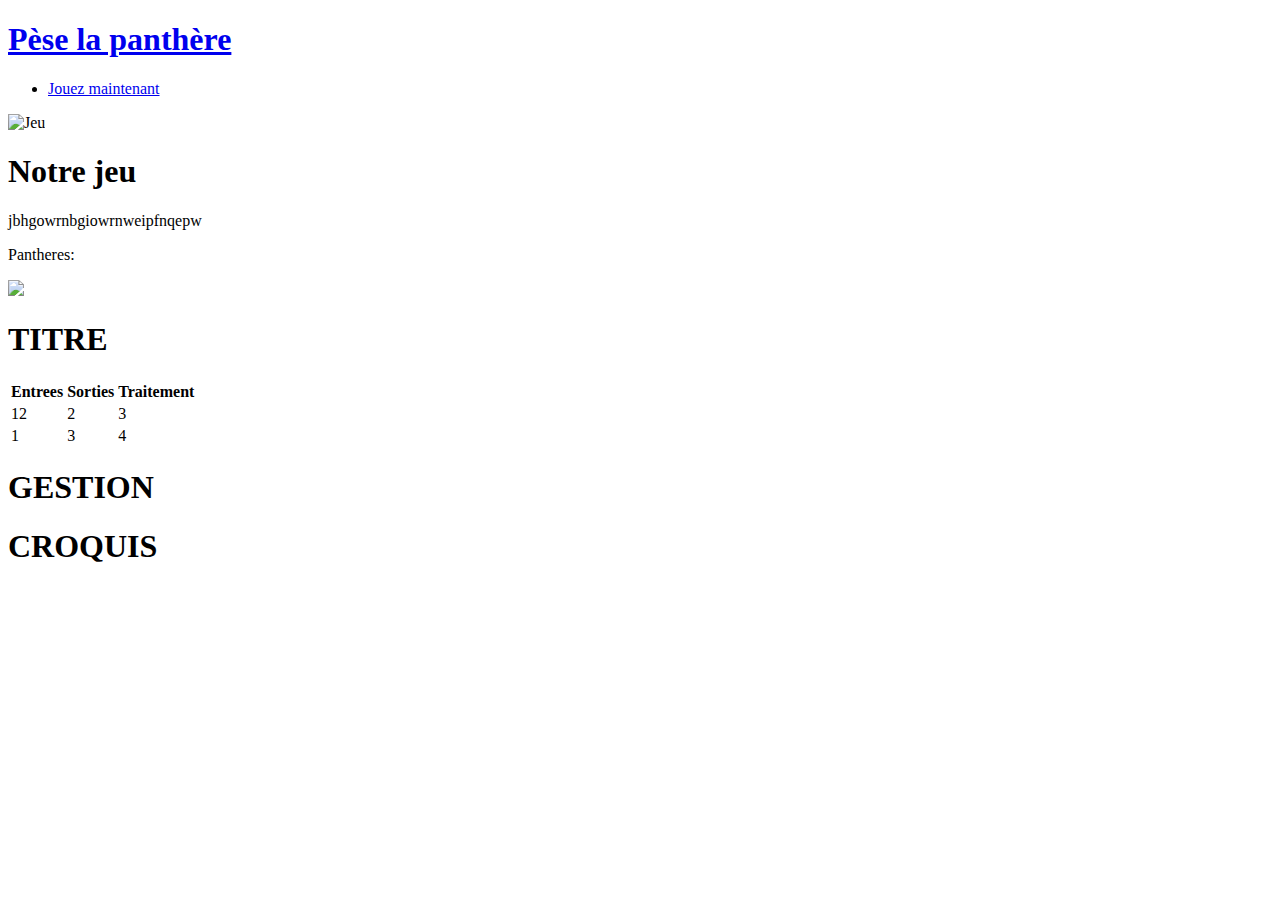
==== apprenez.html @ 814bbf7b "Add files via upload" ====
<!doctype HTML>
<html>

<head>
  <meta charset="utf-8">
  <title>Pèse la panthère</title>
  <link rel="icon" type="image/jpg" href="images/favicon.png">
  <link rel="preconnect" href="https://fonts.googleapis.com">
  <link rel="stylesheet" href="css/apprenez.css">
  <link rel="preconnect" href="https://fonts.gstatic.com" crossorigin>
  <link href="https://fonts.googleapis.com/css2?family=Open+Sans:wght@400;800&display=swap" rel="stylesheet">
</head>

<body>
  <a href="https://jalmih08.github.io/biographie">
    <h1 class="nom">Pèse la panthère</h1>
  </a>
  <nav>
    <ul class="nav-ul">
      <li><a href="jeux.html">Jouez maintenant</a></li>
    </ul>
  </nav>

<section class="debut">

  <div class="container">

    <div class="box box1">
      <img class="jeu" src="images/jeu.png" alt="Jeu">
    </div>

    <div class="box box2">
      <h1>Notre jeu</h1>
      <p>jbhgowrnbgiowrnweipfnqepw</p>
    </div>

    <div class="box box3">
      <p class="text">Pantheres: <span id="conteur"></span></p>
      <img id="btn" src="images/patriotes.png" onclick="clicked()" width="250px" />
    </div>

  </div>

  </section>

  <section class="ets-section">
<h1>TITRE</h1>
<table>
<tr>
  <th>Entrees</th>
  <th>Sorties</th>
  <th>Traitement</th>
</tr>
<tr>
  <td>12</td>
  <td>2</td>
  <td>3</td>
</tr>
<tr>
  <td>1</td>
  <td>3</td>
  <td>4</td>
</tr>
</table>
  </section>

  <section class="gestion">
<h1>GESTION</h1>
  </section>

  <section class="croquis">
<h1>CROQUIS</h1>
  </section>

  <script>
    let clickConteur = 0;
    let point = 1
    document.getElementById("pointParClick").innerHTML = "Points par click: " + point;
    function clicked() {
      clickConteur += point;
      document.getElementById("conteur").innerHTML = clickConteur;
    }
  </script>
</body>

</html>
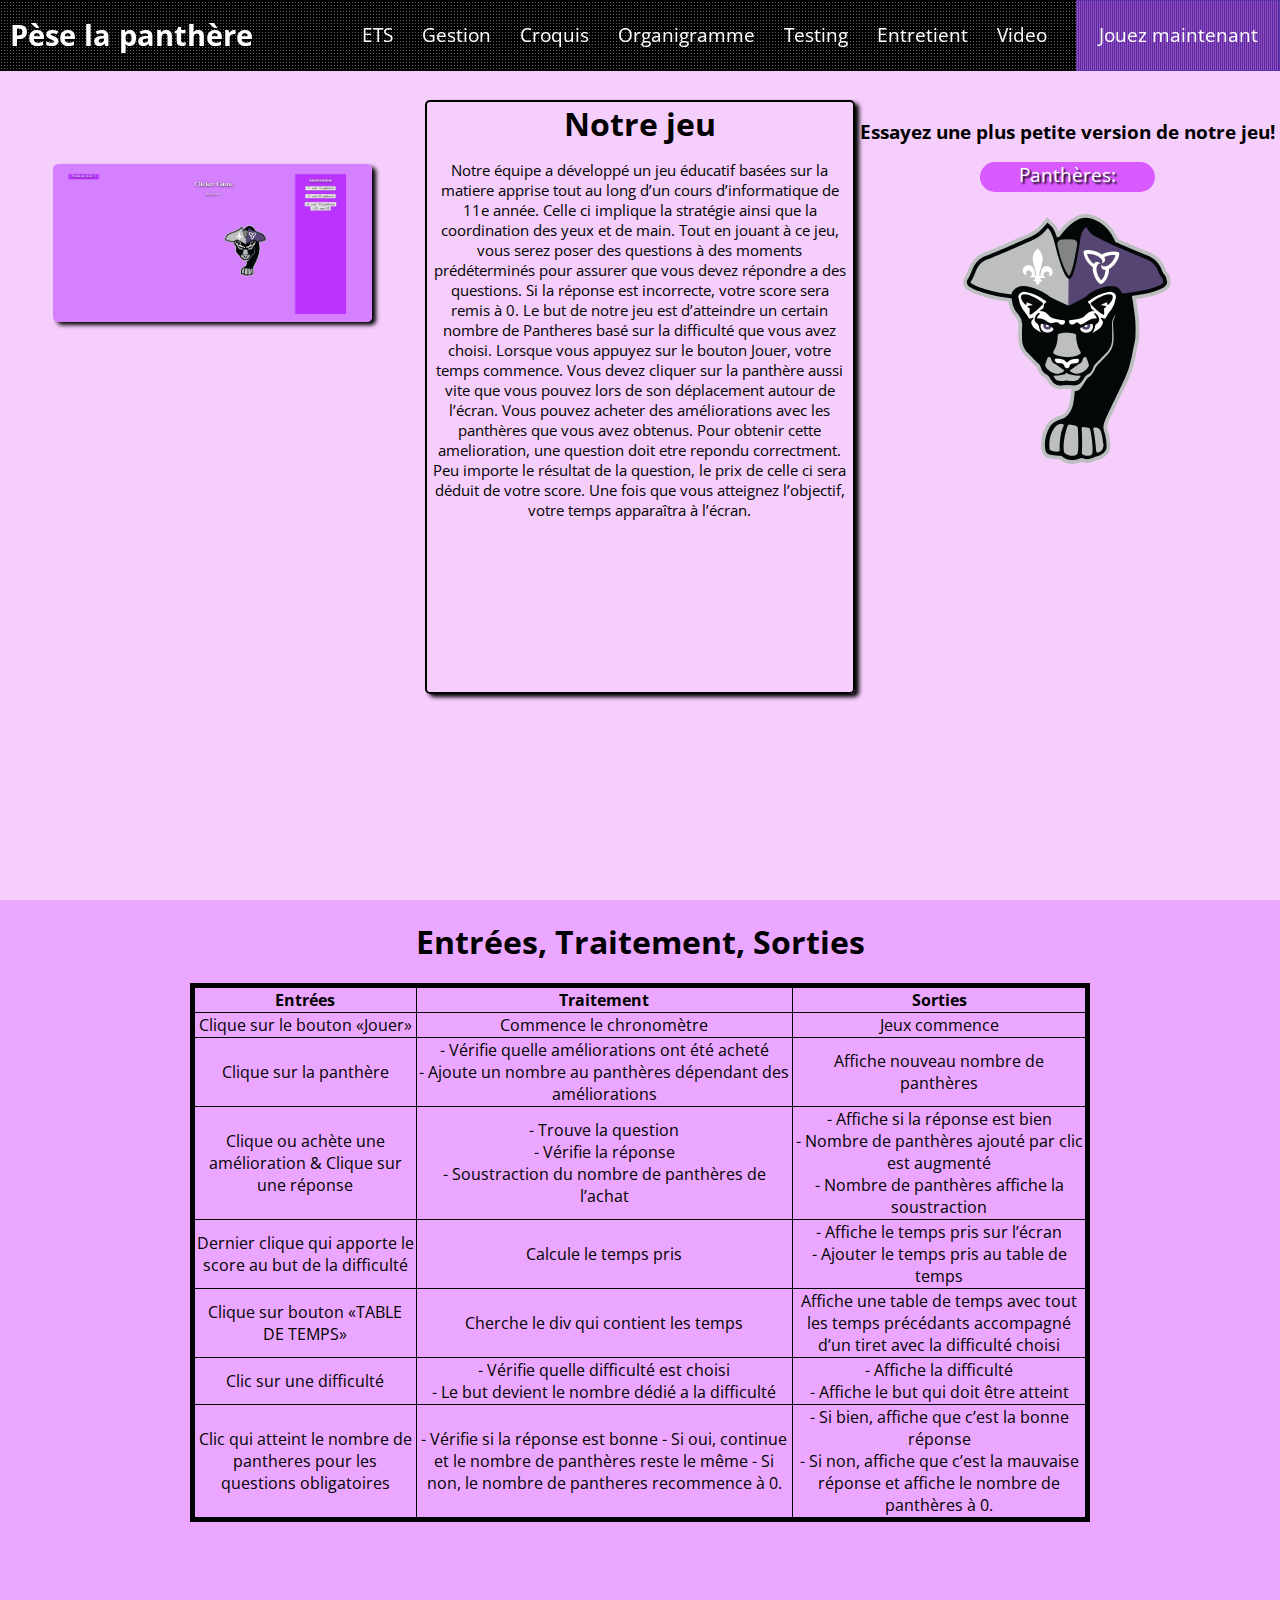
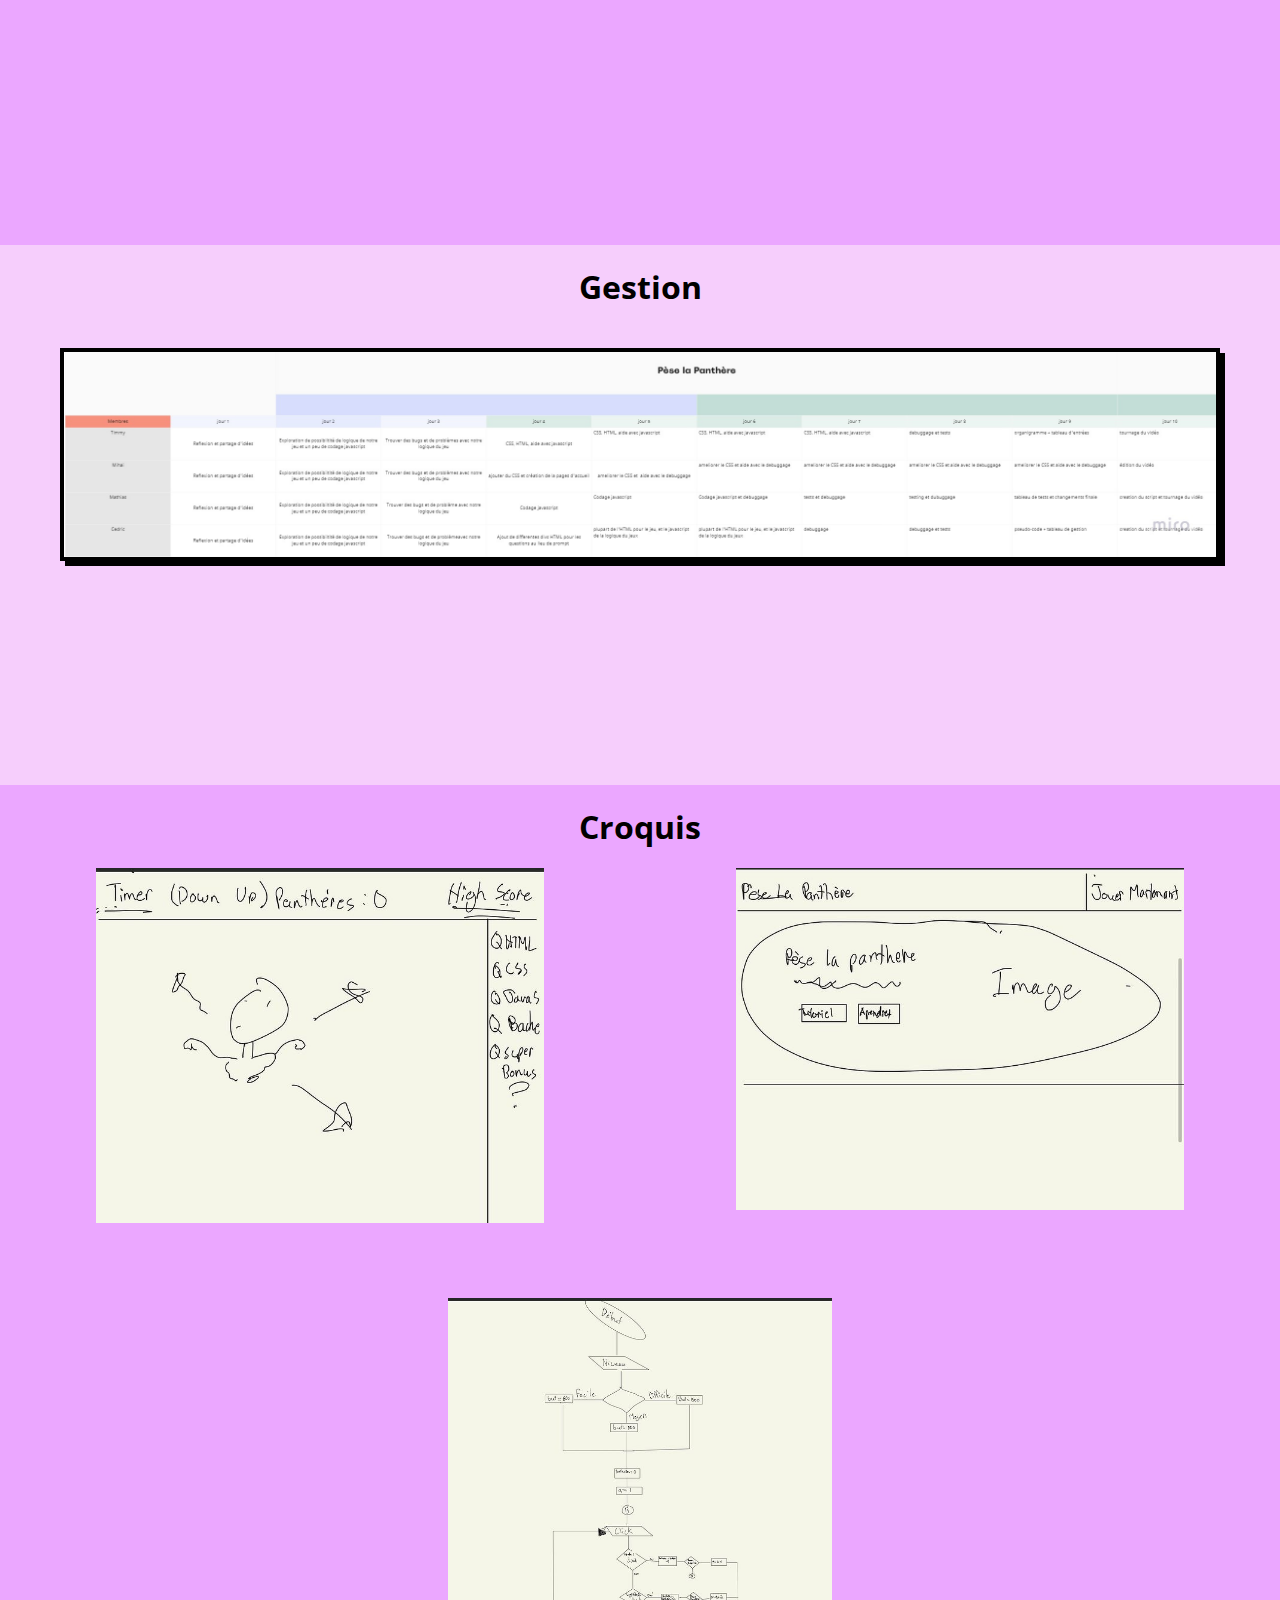
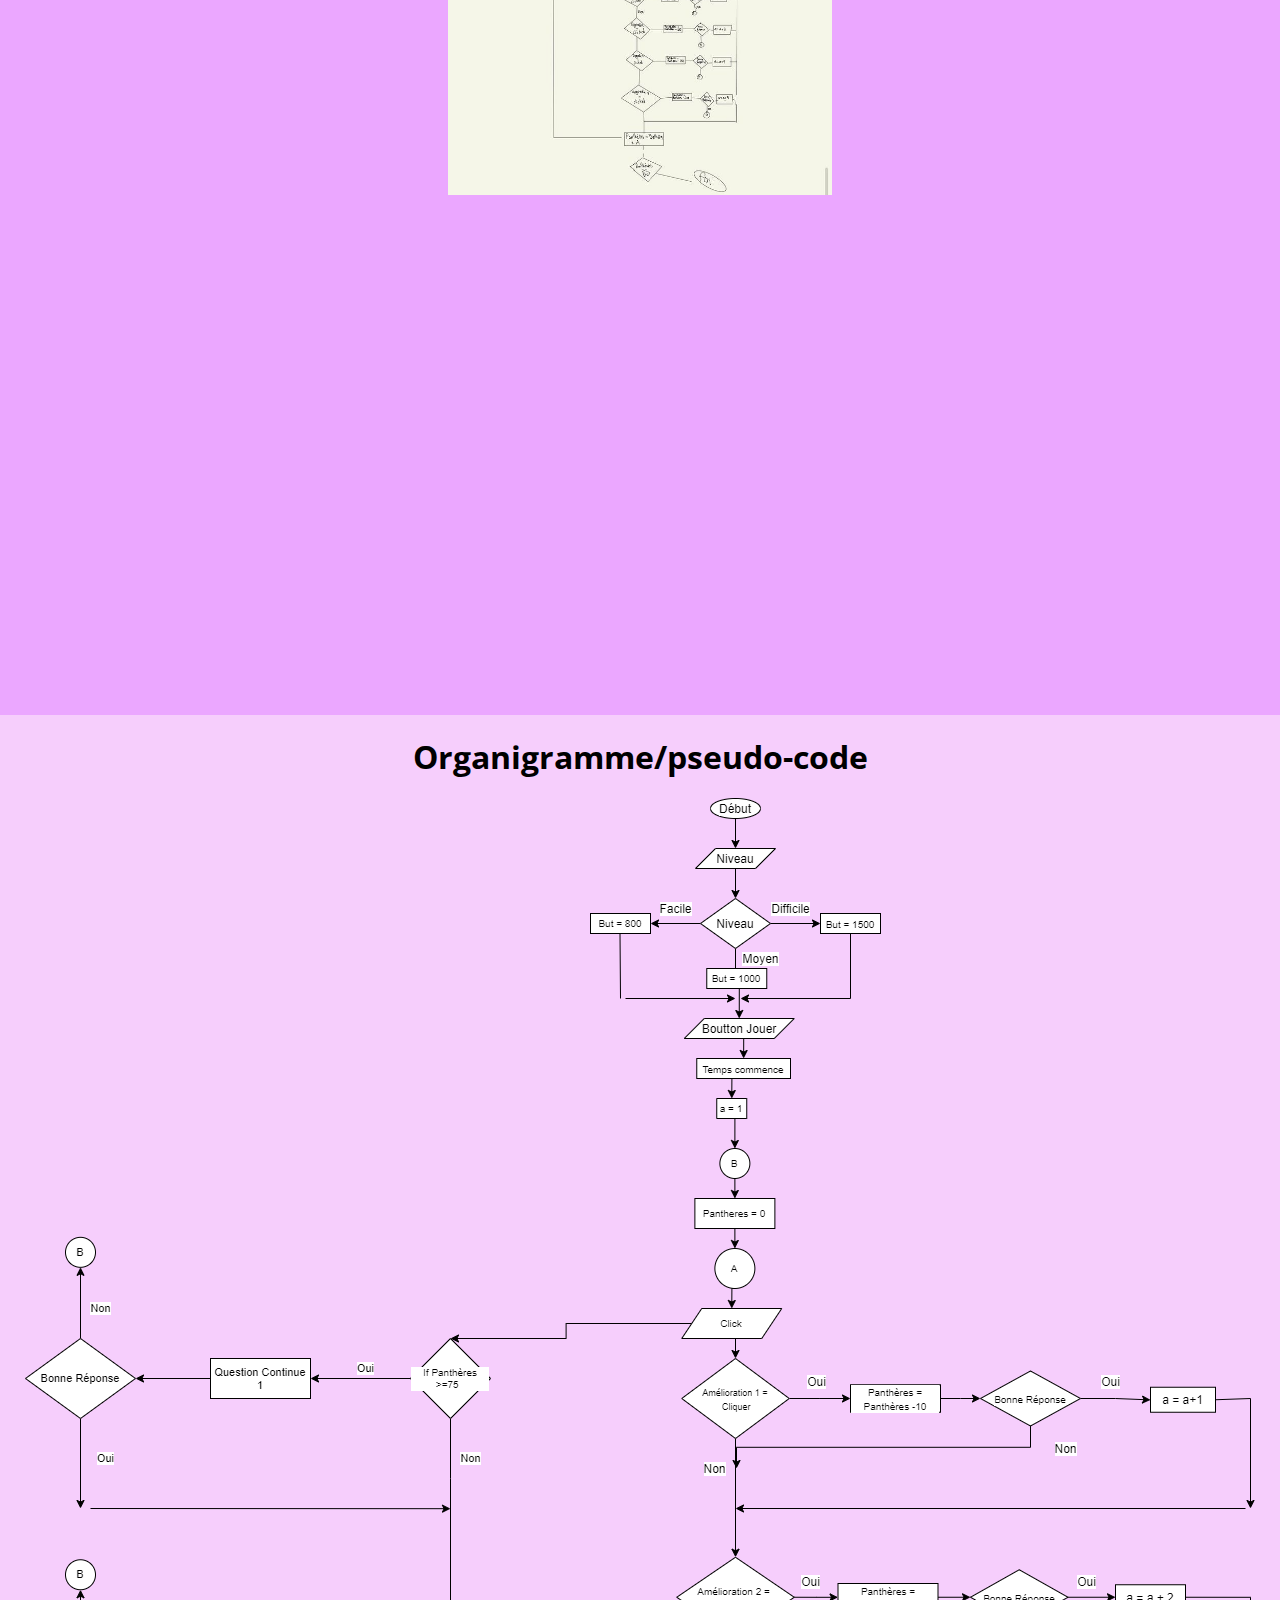
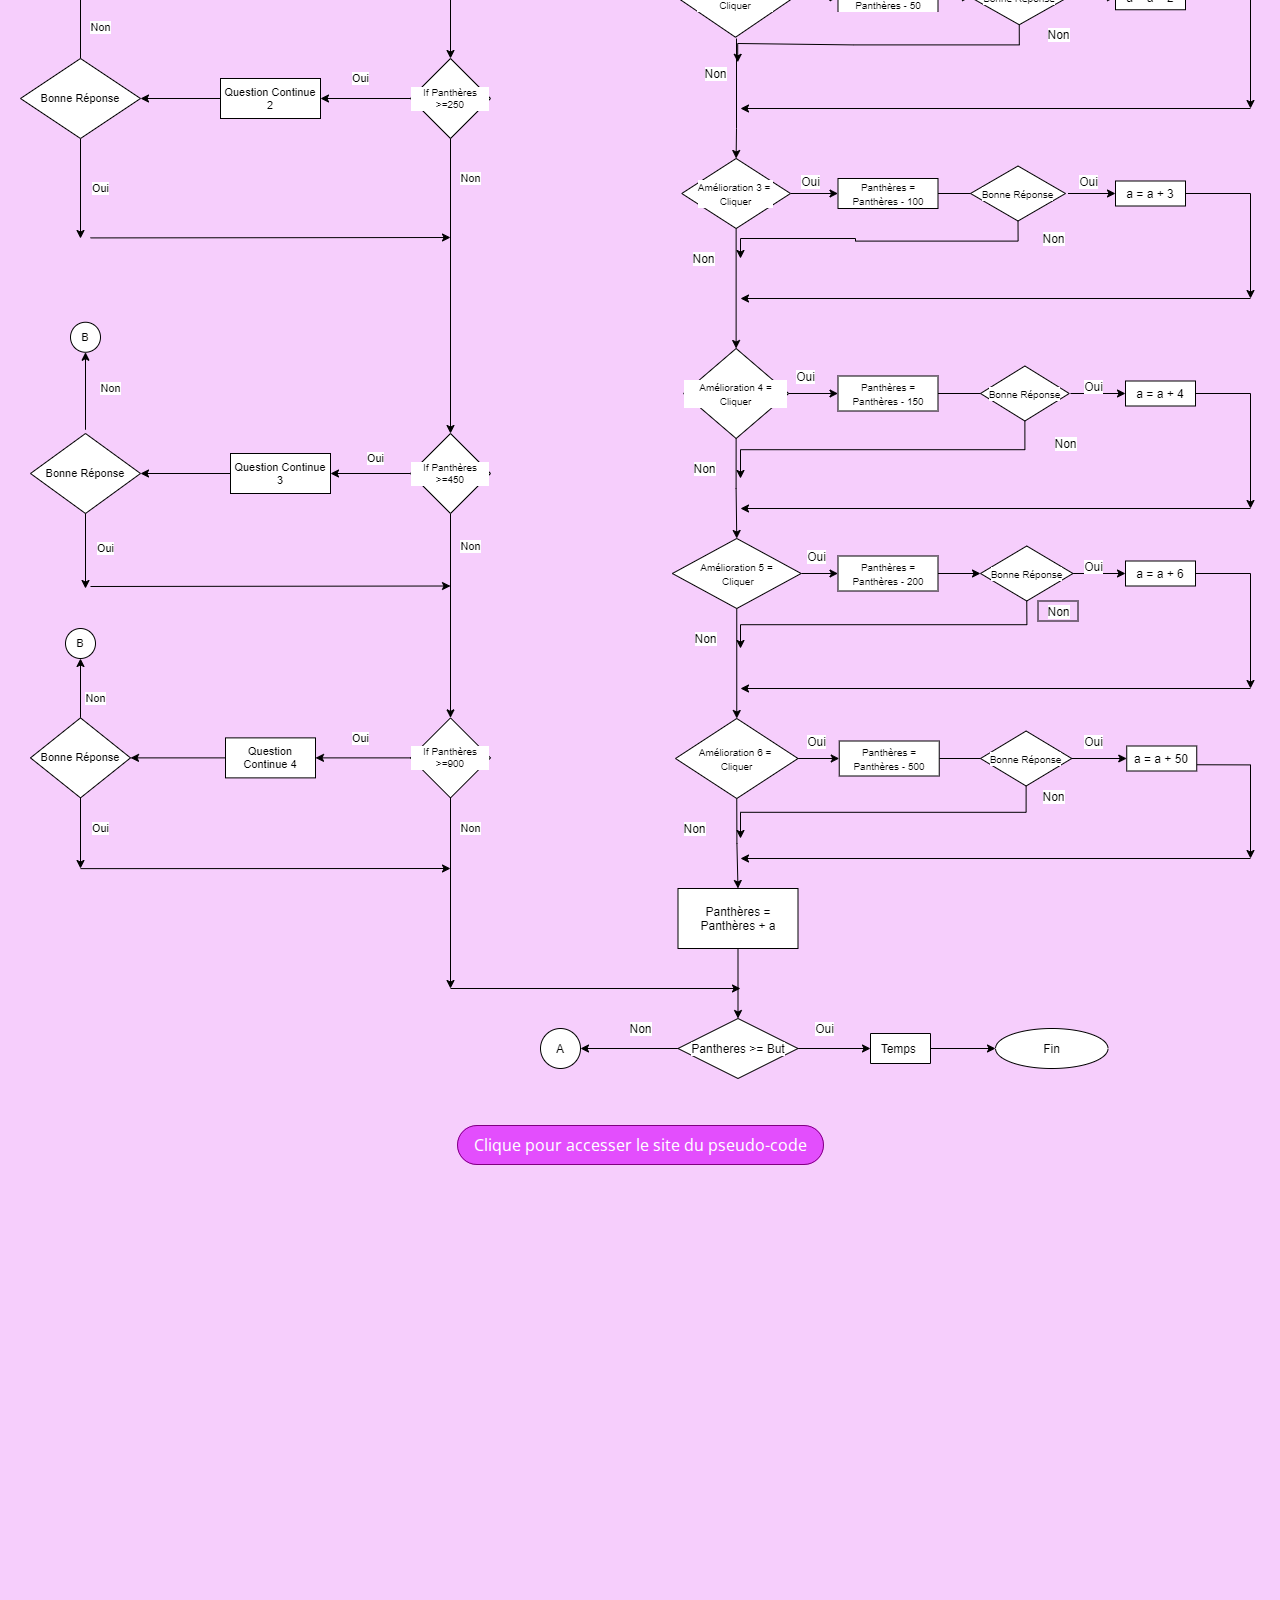
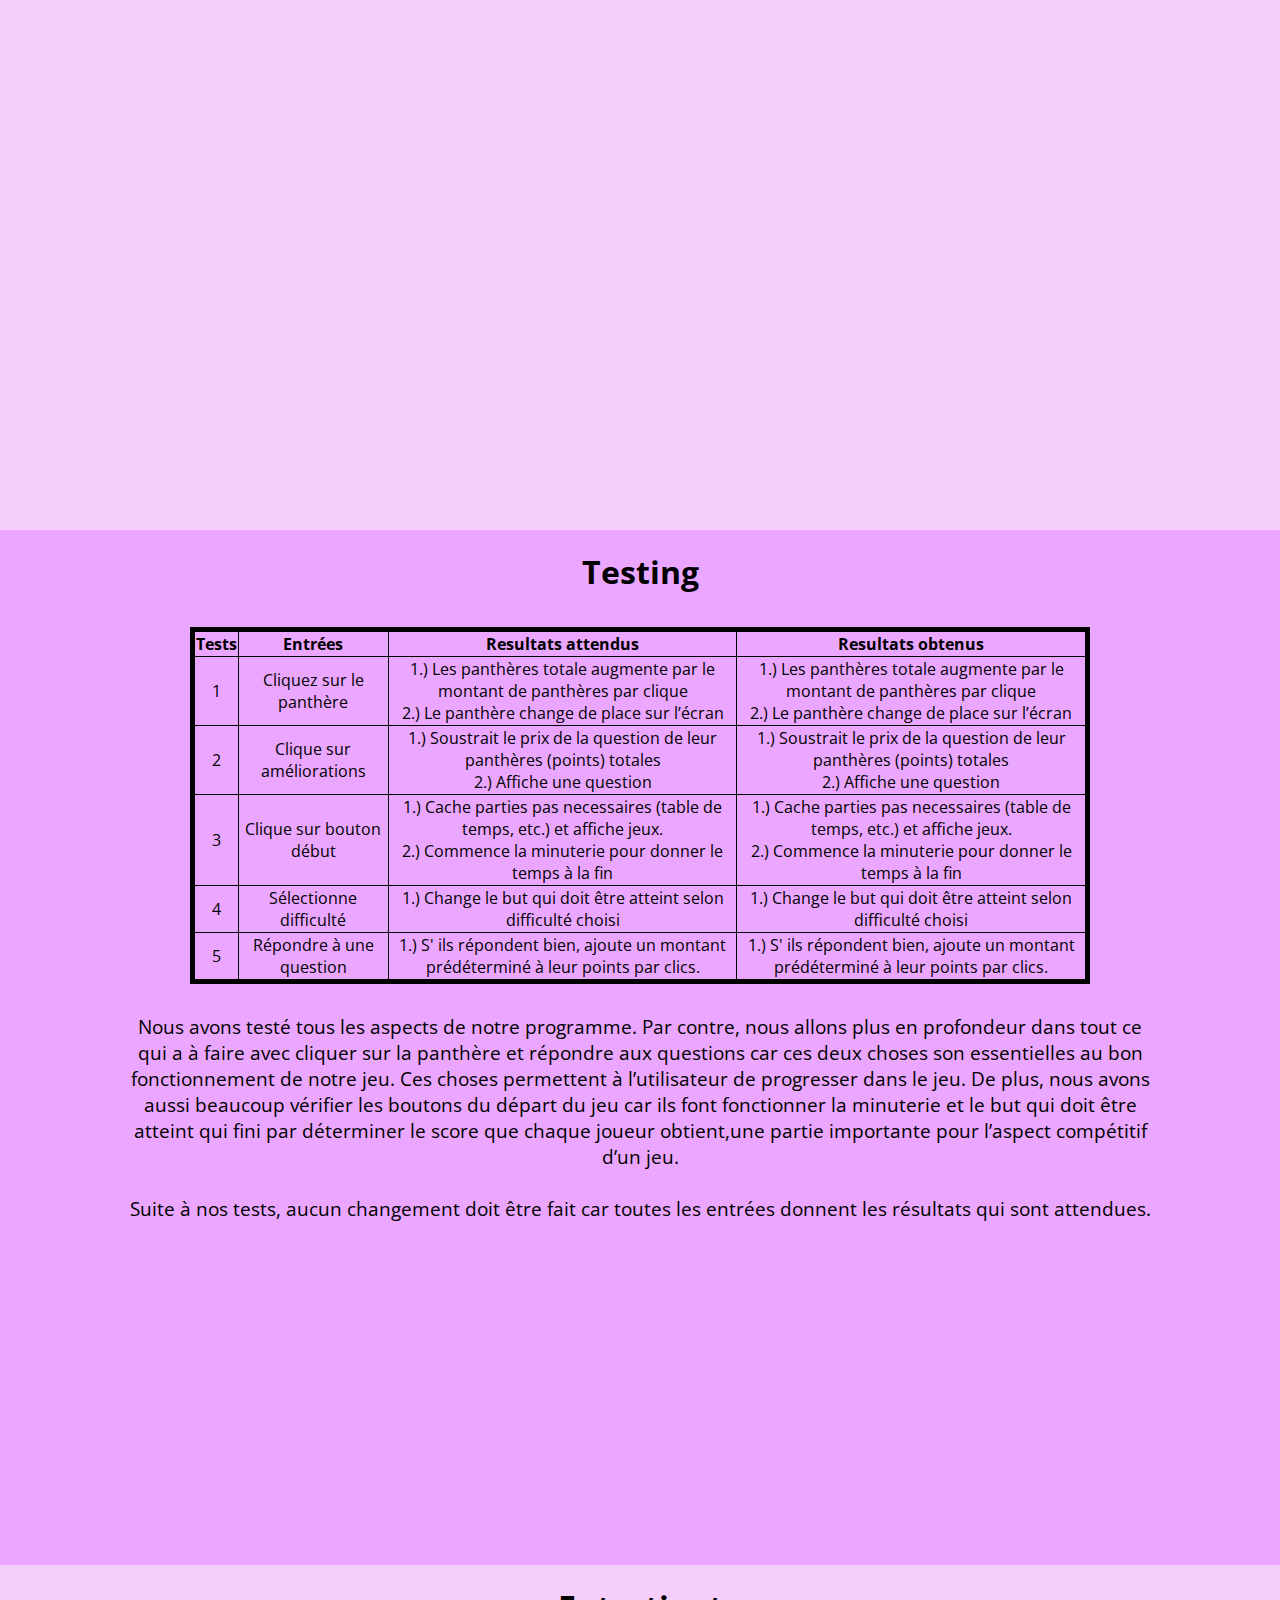
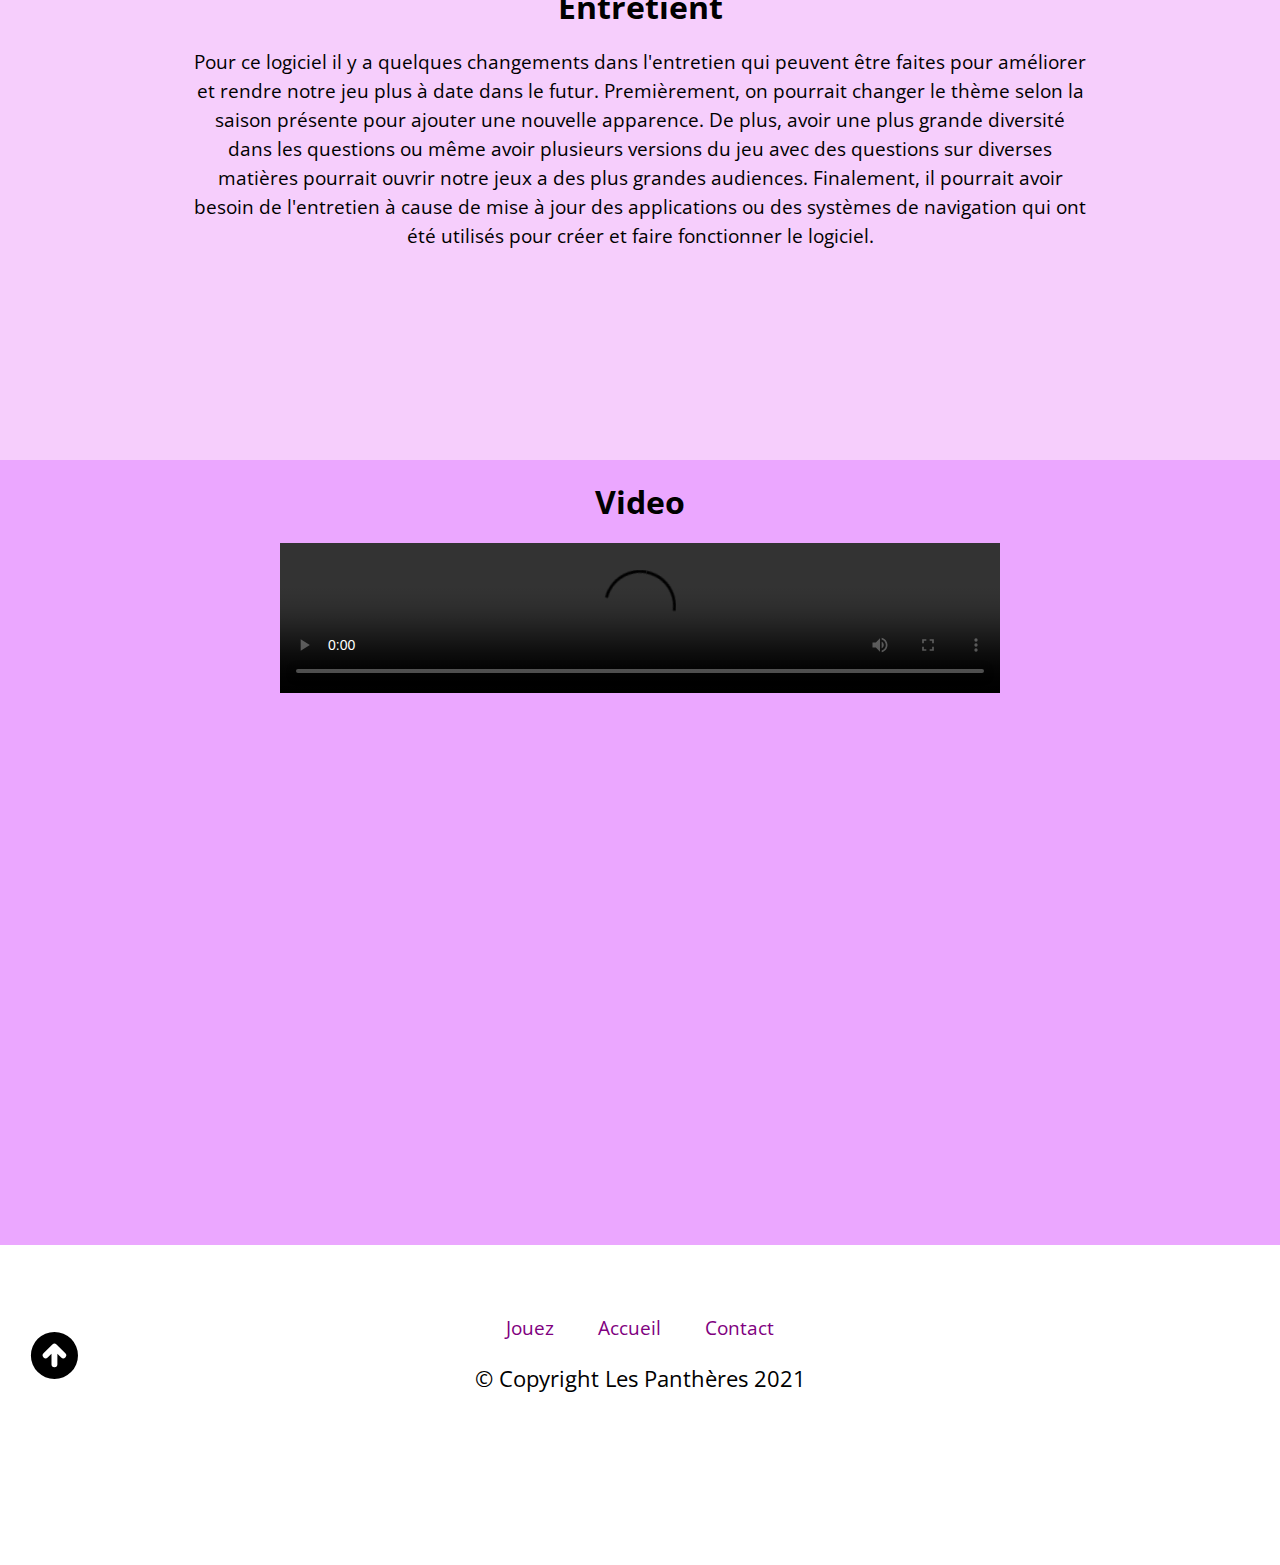
==== commit cb3911bc: "Update apprenez.html" ====
--- a/apprenez.html
+++ b/apprenez.html
@@ -12,16 +12,23 @@
 </head>
 
 <body>
-  <a href="https://jalmih08.github.io/biographie">
+  <a href="index.html">
     <h1 class="nom">Pèse la panthère</h1>
   </a>
   <nav>
     <ul class="nav-ul">
-      <li><a href="jeux.html">Jouez maintenant</a></li>
+      <li><a href="#fake-ets">ETS</a></li>
+      <li><a href="#fake-gestion">Gestion</a></li>
+      <li><a href="#fake-croquis">Croquis</a></li>
+      <li><a href="#fake-organigramme">Organigramme</a></li>
+      <li><a href="#fake-testing">Testing</a></li>
+      <li><a href="#fake-entretient">Entretient</a></li>
+      <li><a href="#fake-video">Video</a></li>
+      <li class="jouez-btn"><a href="jeux.html">Jouez maintenant</a></li>
     </ul>
   </nav>
 
-<section class="debut">
+<section class="debut" id="debut">
 
   <div class="container">
 
@@ -31,45 +38,211 @@
 
     <div class="box box2">
       <h1>Notre jeu</h1>
-      <p>jbhgowrnbgiowrnweipfnqepw</p>
+      <p class="descriptionAp">Notre équipe a développé un jeu éducatif basées sur la matiere apprise tout au long d’un cours d’informatique de 11e année. Celle ci implique la stratégie ainsi que la coordination des yeux et de main. Tout en jouant à ce jeu, vous serez poser des questions à des moments prédéterminés pour assurer que vous devez répondre a des questions. Si la réponse est incorrecte, votre score sera remis à 0. Le but de notre jeu est d’atteindre un certain nombre de Pantheres basé sur la difficulté que vous avez choisi. Lorsque vous appuyez sur le bouton Jouer, votre temps commence. Vous devez cliquer sur la panthère aussi vite que vous pouvez lors de son déplacement autour de l’écran. Vous pouvez acheter des améliorations avec les panthères que vous avez obtenus. Pour obtenir cette amelioration, une question doit etre repondu correctment. Peu importe le résultat de la question, le prix de celle ci sera déduit de votre score. Une fois que vous atteignez l’objectif, votre temps apparaîtra à l’écran.</p>
     </div>
 
     <div class="box box3">
-      <p class="text">Pantheres: <span id="conteur"></span></p>
-      <img id="btn" src="images/patriotes.png" onclick="clicked()" width="250px" />
-    </div>
-
-  </div>
-
-  </section>
-
+      <h3>Essayez une plus petite version de notre jeu!</h3>
+      <p class="text notreJeu">Panthères: <span id="conteur"></span></p>
+      <br><img id="btn" src="images/patriotes.png" onclick="clicked()" width="250px" />
+    </div>
+
+  </div>
+
+  </section>
+
+<div id="fake-ets"></div>
   <section class="ets-section">
-<h1>TITRE</h1>
+<h1 class="section-h1">Entrées, Traitement, Sorties </h1>
 <table>
 <tr>
-  <th>Entrees</th>
+  <th>Entrées</th>
+  <th>Traitement</th> 
   <th>Sorties</th>
-  <th>Traitement</th>
-</tr>
-<tr>
-  <td>12</td>
+</tr>
+<tr>
+  <td>Clique sur le bouton «Jouer»</td>
+  <td>Commence le chronomètre</td>
+  <td>Jeux commence</td>
+</tr>
+<tr>
+  <td>Clique sur la panthère</td>
+  <td>- Vérifie quelle améliorations ont été acheté <br>
+- Ajoute un nombre au panthères dépendant des améliorations
+</td>
+  <td>Affiche nouveau nombre de panthères</td>
+</tr>
+<tr>
+  <td>Clique ou achète une amélioration & Clique sur une réponse
+</td>
+  <td>- Trouve la question <br>
+- Vérifie la réponse <br>
+- Soustraction du nombre de panthères de l’achat
+</td>
+  <td>- Affiche si la réponse est bien <br> - Nombre de panthères ajouté par clic est augmenté <br>
+- Nombre de panthères affiche la soustraction
+</td>
+</tr>
+<tr>
+  <td>Dernier clique qui apporte le score au but de la difficulté</td>
+  <td>Calcule le temps pris</td>
+  <td>- Affiche le temps pris sur l’écran <br>
+- Ajouter le temps pris au table de temps
+</td>
+</tr>
+<tr>
+  <td>Clique sur bouton «TABLE DE TEMPS»</td>
+  <td>Cherche le div qui contient les temps</td>
+  <td>Affiche une table de temps avec tout les temps précédants accompagné d’un tiret avec la difficulté choisi</td>
+</tr>
+<tr>
+  <td>Clic sur une difficulté</td>
+  <td>- Vérifie quelle difficulté est choisi<br>- Le but devient le nombre dédié a la difficulté
+</td>
+  <td>- Affiche la difficulté <br>- 
+Affiche le but qui doit être atteint
+</td>
+</tr>
+<tr>
+  <td>Clic qui atteint le nombre de pantheres pour les questions obligatoires</td>
+  <td>- Vérifie si la réponse est bonne
+- Si oui, continue et le nombre de panthères reste le même
+- Si non, le nombre de pantheres recommence à 0.
+
+</td>
+  <td>- Si bien, affiche que c’est la bonne réponse <br>
+- Si non, affiche que c’est la mauvaise réponse et affiche le nombre de panthères à 0.
+
+</td>
+</tr>
+</table>
+  </section>
+
+<div id="fake-gestion"></div>
+  <section class="gestion">
+  <h1 class="section-h1">Gestion</h1>
+  <a href="images/gantt.pdf"><img class="gestion-img" src="images/gantt.jpg" alt="gestion"></a>
+  </section>
+
+  <div id="fake-croquis"></div>
+  <section class="croquis">
+<h1 class="section-h1">Croquis</h1>
+<div class="container">
+
+    <div class="box box1-croquis">
+      <img class="croquis-img" src="images/croquis1.jpg" alt="croquis">
+    </div>
+
+    <div class="box box2-croquis">
+      <img class="croquis-img" src="images/croquis2.jpg" alt="croquis">
+    </div>
+  </div>
+
+  <div class="container">
+
+    <div class="box box3-croquis">
+      <img class="croquis-img croquis-img-3" src="images/croquis3.jpg" alt="croquis">
+    </div>
+  </div>
+  </section>
+
+  <div id="fake-organigramme"></div>
+  <section class="organigramme">
+<h1 class="section-h1">Organigramme/pseudo-code</h1>
+<img src="images/organigramme.png" alt="organigramme">
+<div class="pseudo-div"><a class="pseudo-a" href="pseudo.html">Clique pour accesser le site du pseudo-code</a></div>
+
+  </section>
+
+  <div id="fake-testing"></div>
+  <section class="testing">
+<h1 class="section-h1">Testing</h1>
+<table class="testing-table">
+<tr>
+  <th>Tests</th>
+  <th>Entrées</th>
+  <th>Resultats attendus</th>
+  <th>Resultats obtenus</th>
+</tr>
+<tr>
+  <td>1</td>
+  <td>Cliquez sur le panthère</td>
+  <td>1.) Les panthères totale augmente par le montant de panthères par clique <br>
+2.) Le panthère change de place sur l’écran
+</td>
+  <td>1.) Les panthères totale augmente par le montant de panthères par clique <br>
+2.) Le panthère change de place sur l’écran
+</td>
+</tr>
+<tr>
   <td>2</td>
+  <td>Clique sur améliorations</td>
+  <td>1.) Soustrait le prix de la question de leur panthères (points) totales <br>
+2.) Affiche une question
+</td>
+  <td>1.) Soustrait le prix de la question de leur panthères (points) totales <br>
+2.) Affiche une question
+</td>
+</tr>
+<tr>
   <td>3</td>
-</tr>
-<tr>
-  <td>1</td>
-  <td>3</td>
+  <td>Clique sur bouton début</td>
+  <td>1.) Cache parties pas necessaires (table de temps, etc.) et affiche jeux. <br>
+2.) Commence la minuterie pour donner le temps à la fin
+</td>
+  <td>1.) Cache parties pas necessaires (table de temps, etc.) et affiche jeux. <br>
+2.) Commence la minuterie pour donner le temps à la fin
+</td>
+</tr>
+<tr>
   <td>4</td>
+  <td>Sélectionne difficulté</td>
+  <td>1.) Change le but qui doit être atteint selon difficulté choisi</td> <br>
+  <td>1.) Change le but qui doit être atteint selon difficulté choisi</td>
+</tr>
+<tr>
+  <td>5</td>
+  <td>Répondre à une question</td>
+  <td>1.) S' ils répondent bien, ajoute un montant prédéterminé à leur points par clics.
+</td> <br>
+  <td>1.) S' ils répondent bien, ajoute un montant prédéterminé à leur points par clics.</td>
 </tr>
 </table>
-  </section>
-
-  <section class="gestion">
-<h1>GESTION</h1>
-  </section>
-
-  <section class="croquis">
-<h1>CROQUIS</h1>
+<p class="testing-p">Nous avons testé tous les aspects de notre programme. Par contre, nous allons plus en profondeur dans tout ce qui a à faire avec cliquer sur la panthère et répondre aux questions car ces deux choses son essentielles au bon fonctionnement de notre jeu. Ces choses permettent à l’utilisateur de progresser dans le jeu. De plus, nous avons aussi beaucoup vérifier les boutons du départ du jeu car ils font fonctionner la minuterie et le but qui doit être atteint qui fini par déterminer le score que chaque joueur obtient,une partie importante pour l’aspect compétitif d’un jeu. <br> <br>
+
+Suite à nos tests, aucun changement doit être fait car toutes les entrées donnent les résultats qui sont attendues.
+</p>
+  </section>
+
+  <div id="fake-entretient"></div>
+  <section class="entretient">
+  <h1 class="section-h1">Entretient</h1>
+  <p class="entretient-p">Pour ce logiciel il y a quelques changements dans l'entretien qui peuvent être faites pour améliorer et rendre notre jeu plus à date dans le futur. Premièrement, on pourrait changer le thème selon la saison présente pour ajouter une nouvelle apparence. De plus, avoir une plus grande diversité dans les questions ou même avoir plusieurs versions du jeu avec des questions sur diverses matières pourrait ouvrir notre jeux a des plus grandes audiences. Finalement, il pourrait avoir besoin de l'entretien à cause de mise à jour des applications ou des systèmes de navigation qui ont été utilisés pour créer et faire fonctionner le logiciel.
+</p>
+  </section>
+
+  <div id="fake-video"></div>
+  <section class="video">
+  <h1 class="section-h1">Video</h1>
+  <video controls playsinline loop id="myVid"> -->
+  <source src="images/video.mp4" type="video/mp4">
+  </section>
+
+  <section class="bas">
+    <div class="footer">
+      
+
+    <a href="#debut"><svg xmlns="http://www.w3.org/2000/svg" viewBox="0 0 20 20" fill="currentColor" class="footer-arrow"> <!-- Code pour la fleche pour retourner en haut -->
+        <path fill-rule="evenodd" d="M10 18a8 8 0 100-16 8 8 0 000 16zm3.707-8.707l-3-3a1 1 0 00-1.414 0l-3 3a1 1 0 001.414 1.414L9 9.414V13a1 1 0 102 0V9.414l1.293 1.293a1 1 0 001.414-1.414z" clip-rule="evenodd" />
+      </svg></a>
+
+    <footer>
+      <a class="footer-a" href="jeux.html">Jouez</a>
+      <a class="footer-a" href="index.html">Accueil</a>
+      <a class="footer-a" href="mailto:jalmih08@ecolecatholique.com?subject=Information a propos de Pese La Panthère">Contact</a>
+      <p class="footer-p">© Copyright Les Panthères 2021</p>
+    </footer>
+  </div>
   </section>
 
   <script>
@@ -83,4 +256,4 @@
   </script>
 </body>
 
-</html>+</html>
--- a/css/apprenez.css
+++ b/css/apprenez.css
@@ -0,0 +1,402 @@
+html {
+  scroll-behavior: smooth;
+}
+
+body {
+  width: 100vh;
+  height: 545vh;
+  background: #F6CEFC;
+  margin: 0;
+  padding: 0;
+  overflow-x: hidden;
+  color: black;
+  text-align: center;
+  font-family: 'Open Sans', sans-serif; /* La police de caractère */
+}
+
+.debut {
+  height: 100vh;
+}
+
+/* CSS pour la navigation commence ici*/
+  nav {
+    background: #343a40;
+    background: url("noirbg.png");
+    display: flex;
+    justify-content: space-around;
+    align-items: center;
+    width: 105vw;
+    height: 71px;
+    position: fixed;
+    z-index: 5;
+    top: 0;
+    right: 0;
+  }
+
+  .nom {
+    position: absolute;
+    left: 10px;
+    top: -20px;
+    color: white;
+    font-size: 1.2rem;
+    position: fixed;
+    z-index: 6;
+  }
+
+  .nav-ul {
+    position: absolute;
+    right: 0;
+    font-size: 19px;
+  }
+
+   .nav-ul li {
+    list-style: none;
+    display: inline-block;
+    margin: 0 12px;
+    transition: 0.28s;
+  }
+
+  .nav-ul li:hover {
+    /* text-decoration: underline; */
+    opacity: 1;
+    text-shadow: 0 0 4px white;
+  }
+
+  .nav-ul li a {
+    position: relative;
+  }
+
+  .nav-ul li a::before {
+    content: "";
+    position: absolute;
+    height: 2px;
+    width: 100%;
+    background: white;
+    right: 0;
+    bottom: 0;
+    transform: scaleX(0);
+    transition: transform 0.27s;
+    transform-origin: right;
+  }
+
+  .nav-ul li a:hover::before {
+  transform: scaleX(1);
+  transform-origin: left;
+  }
+
+  .nav-ul li a {
+    text-decoration: none;
+    color: white;
+  }
+
+  .nav-ul .jouez-btn {
+    list-style: none;
+    display: inline-block;
+    border: 1px solid #5e35b1;
+    background: url('purple.png') center center !important;
+    padding: 21.5px;
+    margin-top: -1px;
+    margin-right: 0;
+    transition: 0.35s;
+  }
+
+  .nav-ul li a {
+    text-decoration: none;
+    color: white;
+  }
+
+
+.nom {
+  font-size: 1.8rem;
+  margin-top: 35px;
+}
+
+
+p {
+  text-align: center;
+  font-size: 1.18rem;
+}
+
+
+.container {
+    display: flex;
+    margin-top: 100px;
+    position: absolute;
+    width: 100vw;
+    height: 80vh;
+}
+
+.titre {
+  font-size: 38px;
+}
+
+
+.box {
+    flex: 1;
+    
+}
+
+.box1 {
+  text-align: center;
+}
+
+.jeu {
+  width: 75%;
+  margin-top: 15%;
+  box-shadow: 4px 3px 4px black;
+  border-radius: 5px;
+}
+
+.box2 {
+border: 2px solid black;
+height: 82%;
+box-shadow: 4px 3px 4px black;
+border-radius: 5px;
+}
+
+
+.btn-index {
+  position: relative;
+  text-decoration: none;
+  color: white;
+  background: #E34EFD;
+  border-radius: 30px;
+  padding: 8px 16px;
+  margin: 5px;
+  transition: 0.35s;
+}
+
+.btn-index:hover {
+  background: purple;
+}
+
+#btn:hover {
+  cursor: url(dot.png), auto;
+}
+
+#btn:active {
+  width: 260px;
+}
+
+th, tr {
+  margin: 20px;
+}
+
+#fake-ets,
+#fake-gestion,
+#fake-croquis, 
+#fake-organigramme,
+#fake-testing,
+#fake-entretient,
+#fake-video { /* Car le navbar est 70px d'hauteur, j'ai créé des divs invisible et je les ai mis a -70px du vrai div pour que la navigation va exactement au endroit ou je veux qu'il va */
+    position: relative;
+    bottom: 70px;
+    height: 70px;
+    z-index: -1;
+  }
+
+.ets-section, .gestion, .croquis, .organigramme, .testing, .entretient, .video, .bas {
+  margin-top: -70px;
+  width: 100vw;
+  height: 91vh;
+}
+
+.ets-section {
+  height: 105vh;
+}
+
+.gestion {
+  height: 60vh;
+}
+
+.organigramme {
+  height: 335vh;
+}
+
+.testing {
+  height: 115vh;
+}
+
+.entretient {
+  height: 55vh;
+}
+
+.video {
+  height: 95vh;
+}
+
+table {
+  border: 5px solid black;
+  margin: auto;
+  border-collapse: collapse;
+  width: 900px;
+}
+
+.testing-table {
+  margin-top: -30px;
+}
+
+td {
+  border: 1px solid black;
+}
+
+ tr, th {
+  border: 1px solid black;
+} 
+
+h1 {
+  margin: 0;
+  padding: 0;
+}
+
+.section-h1 {
+  padding: 20px 0;
+}
+
+.ets-section, .croquis, .testing, .video {
+  background: #eba7ff;
+}
+
+
+.bas {
+  background: white;
+  height: 30vh;
+  padding-bottom: 50px;
+  margin-bottom: 100px;
+}
+
+.gestion-img {
+  position: relative;
+  margin-top: 20px;
+  width: 90%;
+  border: 4px solid black;
+  box-shadow: 5px 5px black;
+  transition: 0.4s;
+}
+
+.gestion-img:hover {
+  transform: scale(1.04);
+}
+
+video {
+  width: 720px;
+}
+
+ .footer {
+   padding: 50px 0;
+    width: 100vw;
+    position: relative;
+  }
+
+  footer {
+    height: 110px;
+    margin-top: 20px;
+  }
+
+  footer a {
+    position: relative;
+    margin: 20px;
+    color: black;
+    text-decoration: none;
+    font-size: 19px;
+    color: purple;
+  }
+
+  footer a::before {
+    content: "";
+    position: absolute;
+    height: 2px;
+    width: 100%;
+    background: black;
+    right: 0;
+    bottom: 0;
+    transform: scaleX(0);
+    transition: transform 0.27s;
+    transform-origin: right;
+  }
+
+  footer a:hover::before {
+    transform: scaleX(1);
+    transform-origin: left;
+  }
+
+  .footer-p {
+    font-size: 22px;
+  }
+
+.footer-arrow {
+  width: 4.6vw;
+  position: absolute;
+  top: 35%;
+  left: 25px;
+  color: black;
+  transition: 0.4s;
+}
+
+.footer-arrow:hover {
+  color: purple;
+  transform: scale(1.3) rotate(360deg);
+}
+.descriptionAp{
+  font-size: 15px;
+  margin-left: 5px;
+  margin-right: 5px;
+}
+.notreJeu{
+  background: #d95aff;
+  width: 175px;
+  margin: auto;
+  height: 30px; 
+  border-radius: 40px;
+  color: white;
+  text-shadow: 2px 2px 2px black;
+}
+
+.croquis {
+  height: 170vh;
+}
+
+.box1-croquis, .box2-croquis {
+margin-top: -100px;
+}
+
+.croquis-img {
+  width: 70%;
+}
+
+.croquis-img-3 {
+  margin-top: 330px;
+  width: 30%;
+}
+
+.testing-p {
+  width: 80vw;
+  margin: auto;
+  padding: 30px;
+}
+
+.pseudo-div {
+  margin-top: 50px;
+}
+
+.pseudo-a {
+  position: relative;
+  text-decoration: none;
+  color: white;
+  background: #E34EFD;
+  border-radius: 30px;
+  border: 1px solid purple;
+  padding: 8px 16px;
+  margin: 5px;
+  transition: 0.35s;
+}
+
+.pseudo-a:hover {
+  background: purple;
+}
+
+.entretient-p {
+  margin: auto;
+  line-height: 29px;
+  width: 70%;
+}
